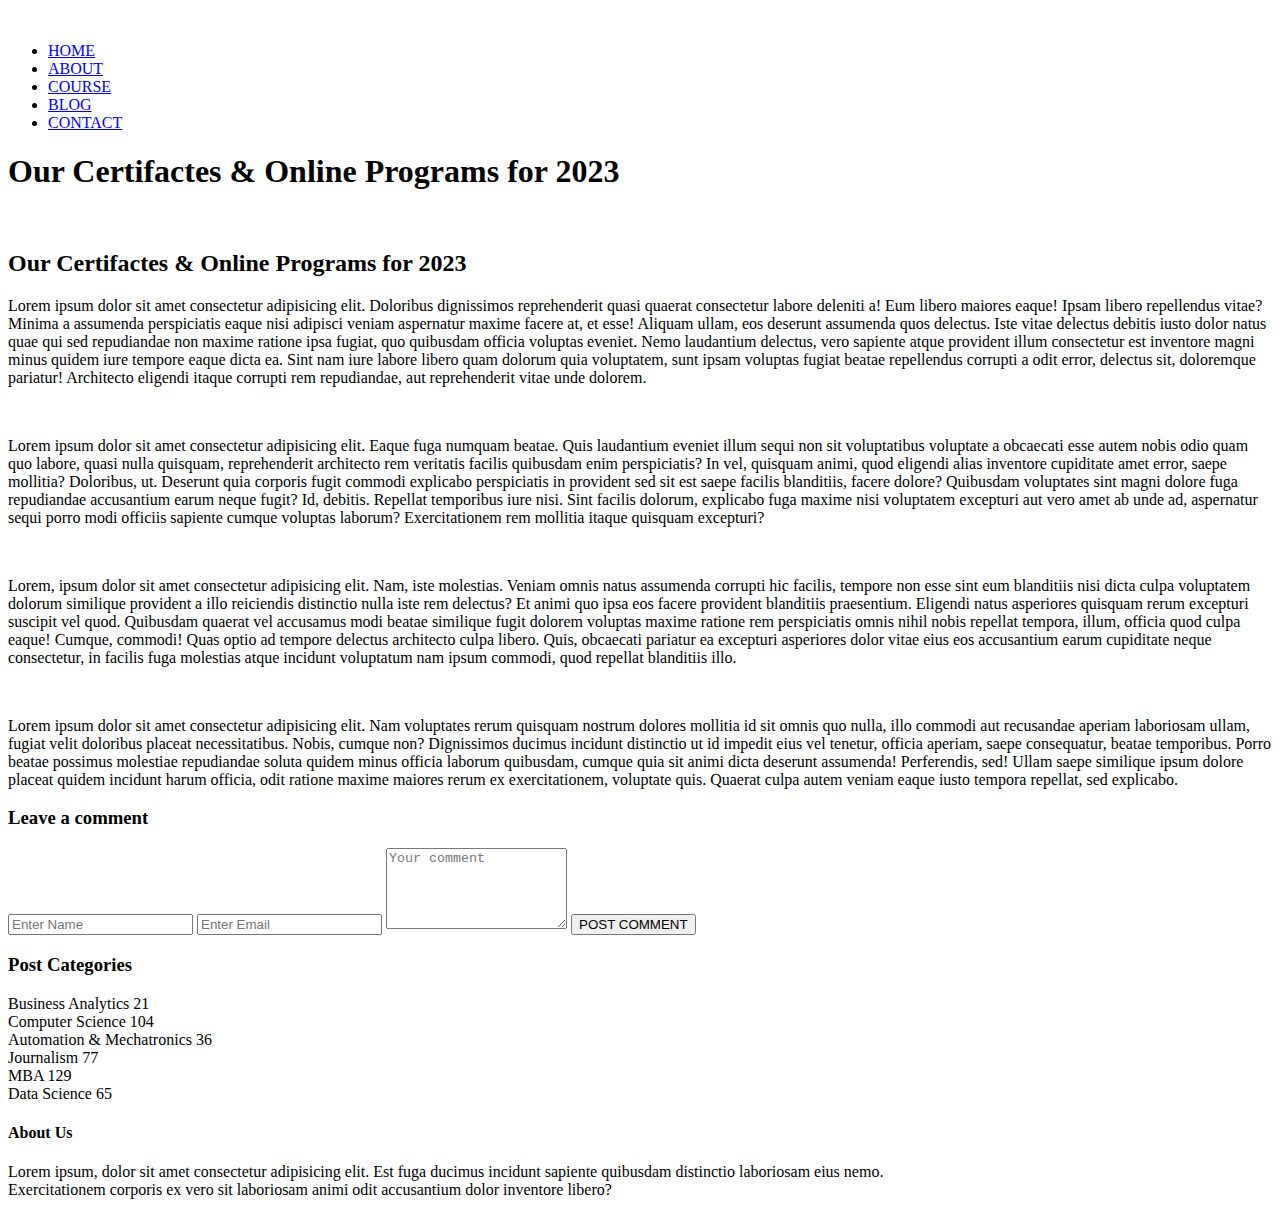
==== blog.html @ 0b55b4e1 "added blog page" ====
<!DOCTYPE html>
<html lang="en">

<head>
    <meta charset="UTF-8">
    <meta name="viewport" content="width=device-width, initial-scale=1.0">
    <title>TheDaudgy School of Technology</title>
    <link rel="stylesheet" href="style.css">
    <link rel="preconnect" href="https://fonts.googleapis.com">
    <link rel="preconnect" href="https://fonts.gstatic.com" crossorigin>
    <link
        href="https://fonts.googleapis.com/css2?family=Babylonica&family=Baloo+Bhaina+2&family=Open+Sans:wght@300;500;600;800&display=swap"
        rel="stylesheet">
    <link rel="stylesheet" href="https://cdnjs.cloudflare.com/ajax/libs/font-awesome/6.4.0/css/all.min.css"
        integrity="sha512-iecdLmaskl7CVkqkXNQ/ZH/XLlvWZOJyj7Yy7tcenmpD1ypASozpmT/E0iPtmFIB46ZmdtAc9eNBvH0H/ZpiBw=="
        crossorigin="anonymous" referrerpolicy="no-referrer" />
</head>

<body>
    <section class="sub-header">
        <nav>
            <a href="index.html"><img src="images/logo2.png" alt=""></a>
            <div class="nav-ab" id="navab">
                <i class="fa-regular fa-circle-xmark" onclick="hideMenu()"></i>
                <ul>
                    <li><a href="index.html">HOME</a></li>
                    <li><a href="about.html">ABOUT</a></li>
                    <li><a href="course.html">COURSE</a></li>
                    <li><a href="blog.html">BLOG</a></li>
                    <li><a href="contact.html">CONTACT</a></li>
                </ul>
            </div>
            <i class="fa-solid fa-ellipsis-vertical" onclick="showMenu()"></i>
        </nav>

        <h1>Our Certifactes & Online Programs for 2023</h1>

    </section>

    <!-- ---------Blog content------ -->
    
    <section class="blog-content">

        <div class="row">
            <div class="blog-left">
                 <img src="images/certificate.jpg" alt="">
                 <h2>Our Certifactes & Online Programs for 2023</h2>
                 <p>Lorem ipsum dolor sit amet consectetur adipisicing elit. Doloribus dignissimos reprehenderit quasi quaerat consectetur labore deleniti a! Eum libero maiores eaque! Ipsam libero repellendus vitae? Minima a assumenda perspiciatis eaque nisi adipisci veniam aspernatur maxime facere at, et esse! Aliquam ullam, eos deserunt assumenda quos delectus. Iste vitae delectus debitis iusto dolor natus quae qui sed repudiandae non maxime ratione ipsa fugiat, quo quibusdam officia voluptas eveniet. Nemo laudantium delectus, vero sapiente atque provident illum consectetur est inventore magni minus quidem iure tempore eaque dicta ea. Sint nam iure labore libero quam dolorum quia voluptatem, sunt ipsam voluptas fugiat beatae repellendus corrupti a odit error, delectus sit, doloremque pariatur! Architecto eligendi itaque corrupti rem repudiandae, aut reprehenderit vitae unde dolorem.
                 </p><br>
                 <p>Lorem ipsum dolor sit amet consectetur adipisicing elit. Eaque fuga numquam beatae. Quis laudantium eveniet illum sequi non sit voluptatibus voluptate a obcaecati esse autem nobis odio quam quo labore, quasi nulla quisquam, reprehenderit architecto rem veritatis facilis quibusdam enim perspiciatis? In vel, quisquam animi, quod eligendi alias inventore cupiditate amet error, saepe mollitia? Doloribus, ut. Deserunt quia corporis fugit commodi explicabo perspiciatis in provident sed sit est saepe facilis blanditiis, facere dolore? Quibusdam voluptates sint magni dolore fuga repudiandae accusantium earum neque fugit? Id, debitis. Repellat temporibus iure nisi. Sint facilis dolorum, explicabo fuga maxime nisi voluptatem excepturi aut vero amet ab unde ad, aspernatur sequi porro modi officiis sapiente cumque voluptas laborum? Exercitationem rem mollitia itaque quisquam excepturi?</p><br>
                 <p>Lorem, ipsum dolor sit amet consectetur adipisicing elit. Nam, iste molestias. Veniam omnis natus assumenda corrupti hic facilis, tempore non esse sint eum blanditiis nisi dicta culpa voluptatem dolorum similique provident a illo reiciendis distinctio nulla iste rem delectus? Et animi quo ipsa eos facere provident blanditiis praesentium. Eligendi natus asperiores quisquam rerum excepturi suscipit vel quod. Quibusdam quaerat vel accusamus modi beatae similique fugit dolorem voluptas maxime ratione rem perspiciatis omnis nihil nobis repellat tempora, illum, officia quod culpa eaque! Cumque, commodi! Quas optio ad tempore delectus architecto culpa libero. Quis, obcaecati pariatur ea excepturi asperiores dolor vitae eius eos accusantium earum cupiditate neque consectetur, in facilis fuga molestias atque incidunt voluptatum nam ipsum commodi, quod repellat blanditiis illo.</p><br>
                 <p>Lorem ipsum dolor sit amet consectetur adipisicing elit. Nam voluptates rerum quisquam nostrum dolores mollitia id sit omnis quo nulla, illo commodi aut recusandae aperiam laboriosam ullam, fugiat velit doloribus placeat necessitatibus. Nobis, cumque non? Dignissimos ducimus incidunt distinctio ut id impedit eius vel tenetur, officia aperiam, saepe consequatur, beatae temporibus. Porro beatae possimus molestiae repudiandae soluta quidem minus officia laborum quibusdam, cumque quia sit animi dicta deserunt assumenda! Perferendis, sed! Ullam saepe similique ipsum dolore placeat quidem incidunt harum officia, odit ratione maxime maiores rerum ex exercitationem, voluptate quis. Quaerat culpa autem veniam eaque iusto tempora repellat, sed explicabo.</p>


                 <div class="comment-box">

                    <h3>Leave a comment</h3>

                    <form class="comment-form">
                        <input type="text" placeholder="Enter Name">
                        <input type="email" placeholder="Enter Email">
                        <textarea rows="5" placeholder="Your comment"></textarea>
                        <button type="submit" class="hero-btn blue-btn">POST COMMENT</button>
                    </form>
                 </div>
            </div>
            <div class="blog-right">
                <h3>Post Categories</h3>
                <div>
                    <span>Business Analytics</span>
                    <span>21</span>
                </div>
                <div>
                    <span>Computer Science</span>
                    <span>104</span>
                </div>
                <div>
                    <span>Automation & Mechatronics</span>
                    <span>36</span>
                </div>
                <div>
                    <span>Journalism</span>
                    <span>77</span>
                </div>
                <div>
                    <span>MBA</span>
                    <span>129</span>
                </div>
                <div>
                    <span>Data Science</span>
                    <span>65</span>
                </div>
            </div>
        </div>
    </section>
    

    <!----------facilities------------>
    

    <!-- ------------footer-------- -->

    <section class="footer">
        <h4>About Us</h4>
        <p>Lorem ipsum, dolor sit amet consectetur adipisicing elit. Est fuga ducimus incidunt sapiente quibusdam
            distinctio laboriosam eius nemo. <br>Exercitationem corporis ex vero sit laboriosam animi odit accusantium
            dolor inventore libero?</p>
        <div class="icons">
            <i class="fa-brands fa-facebook"></i>
            <i class="fa-brands fa-instagram"></i>
            <i class="fa-brands fa-twitter"></i>
            <i class="fa-brands fa-linkedin"></i>

        </div>
    </section>













    <!-------------JavaScript------------------->
    <script>
        var navLinks = document.getElementById("navab")

        function showMenu() {
            navLinks.style.right = "0";
        }
        function hideMenu() {
            navLinks.style.right = "-200";
        }

    </script>
    <!-------------JavaScript------------------->

</body>

</html>
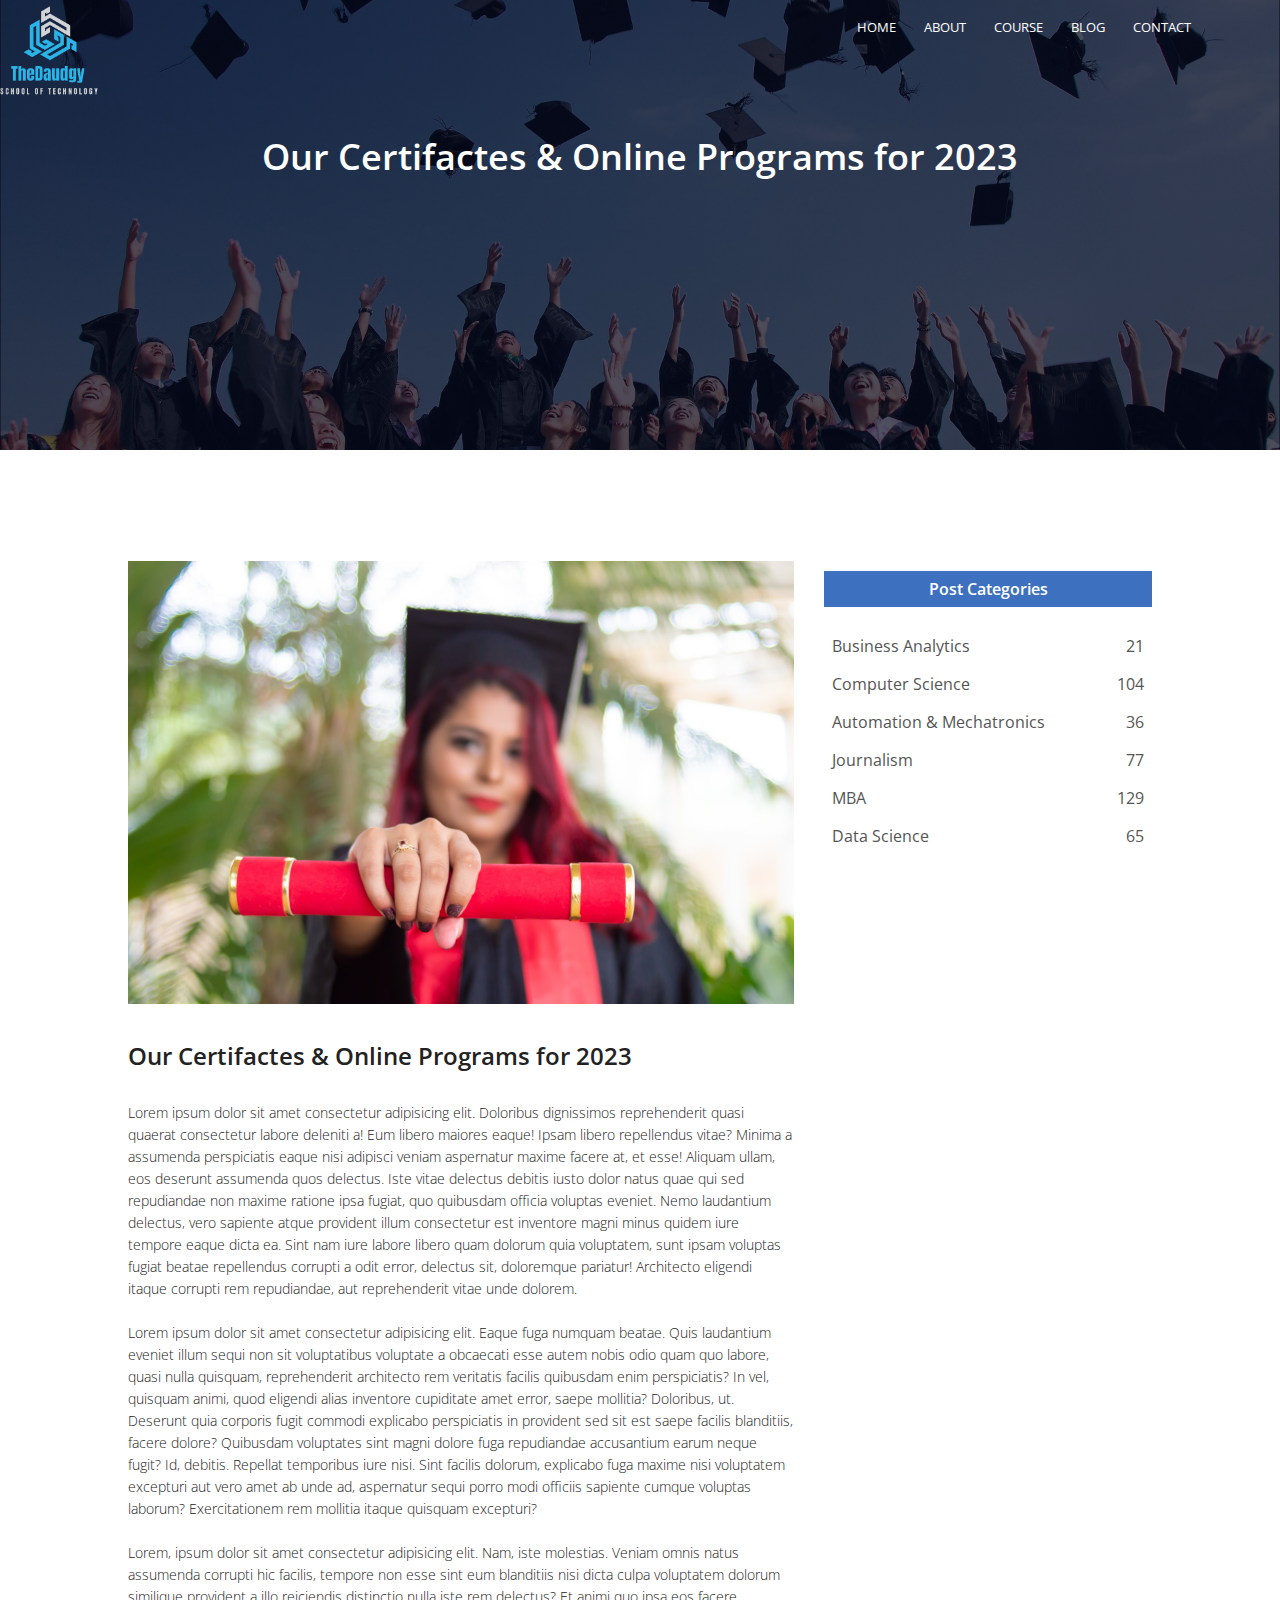
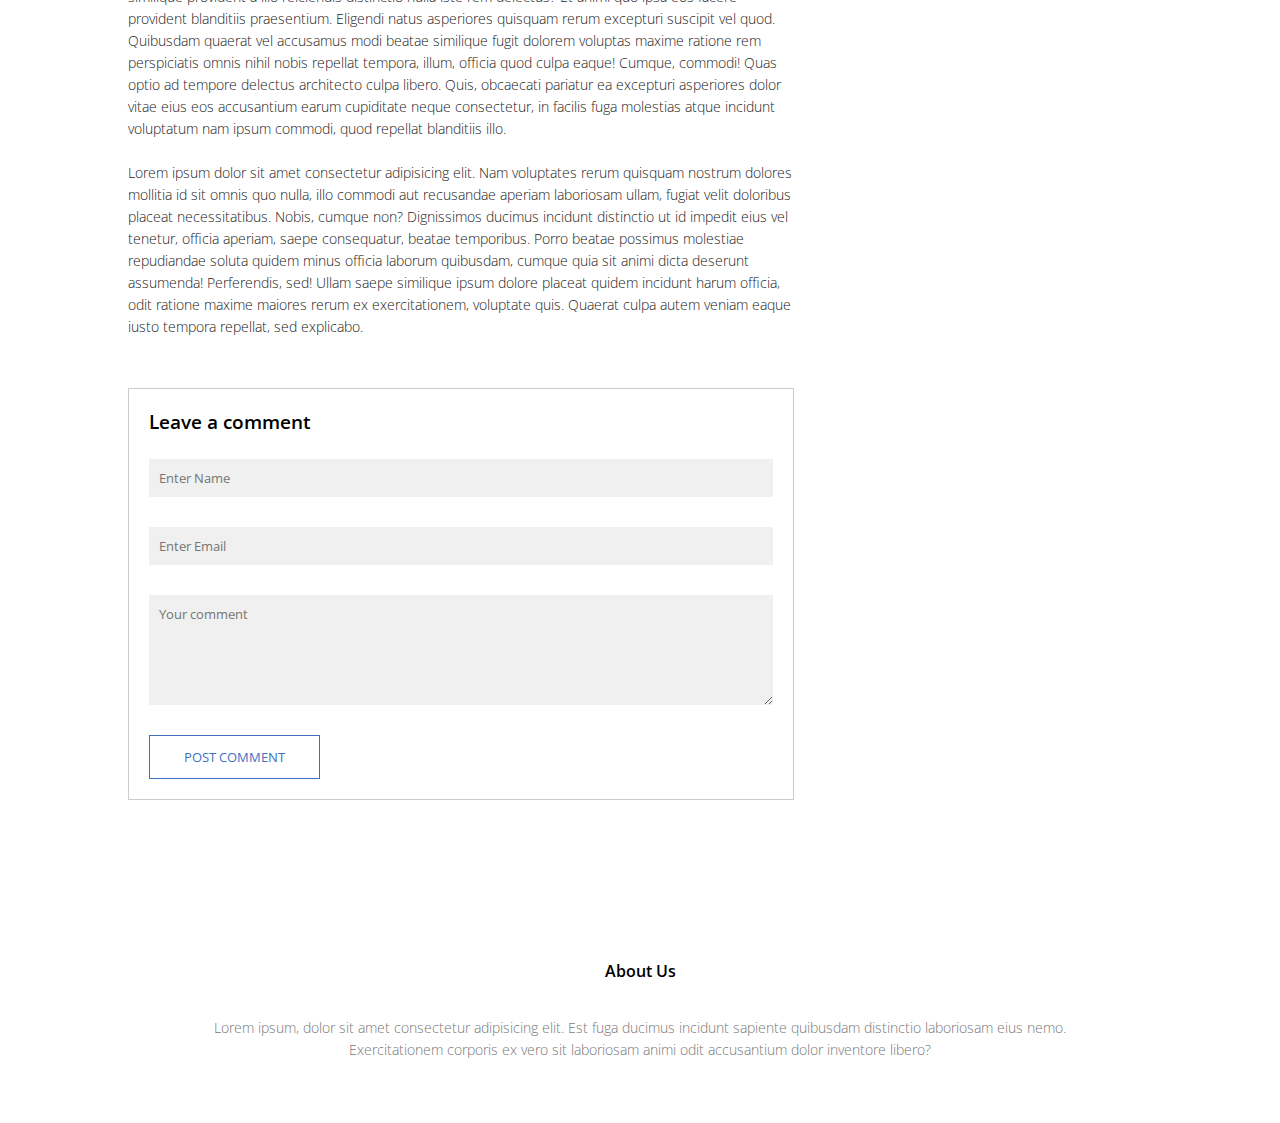
==== commit b713063b: "UniWeb" ====
--- a/blog.html
+++ b/blog.html
@@ -1,145 +1,145 @@
-<!DOCTYPE html>
-<html lang="en">
-
-<head>
-    <meta charset="UTF-8">
-    <meta name="viewport" content="width=device-width, initial-scale=1.0">
-    <title>TheDaudgy School of Technology</title>
-    <link rel="stylesheet" href="style.css">
-    <link rel="preconnect" href="https://fonts.googleapis.com">
-    <link rel="preconnect" href="https://fonts.gstatic.com" crossorigin>
-    <link
-        href="https://fonts.googleapis.com/css2?family=Babylonica&family=Baloo+Bhaina+2&family=Open+Sans:wght@300;500;600;800&display=swap"
-        rel="stylesheet">
-    <link rel="stylesheet" href="https://cdnjs.cloudflare.com/ajax/libs/font-awesome/6.4.0/css/all.min.css"
-        integrity="sha512-iecdLmaskl7CVkqkXNQ/ZH/XLlvWZOJyj7Yy7tcenmpD1ypASozpmT/E0iPtmFIB46ZmdtAc9eNBvH0H/ZpiBw=="
-        crossorigin="anonymous" referrerpolicy="no-referrer" />
-</head>
-
-<body>
-    <section class="sub-header">
-        <nav>
-            <a href="index.html"><img src="images/logo2.png" alt=""></a>
-            <div class="nav-ab" id="navab">
-                <i class="fa-regular fa-circle-xmark" onclick="hideMenu()"></i>
-                <ul>
-                    <li><a href="index.html">HOME</a></li>
-                    <li><a href="about.html">ABOUT</a></li>
-                    <li><a href="course.html">COURSE</a></li>
-                    <li><a href="blog.html">BLOG</a></li>
-                    <li><a href="contact.html">CONTACT</a></li>
-                </ul>
-            </div>
-            <i class="fa-solid fa-ellipsis-vertical" onclick="showMenu()"></i>
-        </nav>
-
-        <h1>Our Certifactes & Online Programs for 2023</h1>
-
-    </section>
-
-    <!-- ---------Blog content------ -->
-    
-    <section class="blog-content">
-
-        <div class="row">
-            <div class="blog-left">
-                 <img src="images/certificate.jpg" alt="">
-                 <h2>Our Certifactes & Online Programs for 2023</h2>
-                 <p>Lorem ipsum dolor sit amet consectetur adipisicing elit. Doloribus dignissimos reprehenderit quasi quaerat consectetur labore deleniti a! Eum libero maiores eaque! Ipsam libero repellendus vitae? Minima a assumenda perspiciatis eaque nisi adipisci veniam aspernatur maxime facere at, et esse! Aliquam ullam, eos deserunt assumenda quos delectus. Iste vitae delectus debitis iusto dolor natus quae qui sed repudiandae non maxime ratione ipsa fugiat, quo quibusdam officia voluptas eveniet. Nemo laudantium delectus, vero sapiente atque provident illum consectetur est inventore magni minus quidem iure tempore eaque dicta ea. Sint nam iure labore libero quam dolorum quia voluptatem, sunt ipsam voluptas fugiat beatae repellendus corrupti a odit error, delectus sit, doloremque pariatur! Architecto eligendi itaque corrupti rem repudiandae, aut reprehenderit vitae unde dolorem.
-                 </p><br>
-                 <p>Lorem ipsum dolor sit amet consectetur adipisicing elit. Eaque fuga numquam beatae. Quis laudantium eveniet illum sequi non sit voluptatibus voluptate a obcaecati esse autem nobis odio quam quo labore, quasi nulla quisquam, reprehenderit architecto rem veritatis facilis quibusdam enim perspiciatis? In vel, quisquam animi, quod eligendi alias inventore cupiditate amet error, saepe mollitia? Doloribus, ut. Deserunt quia corporis fugit commodi explicabo perspiciatis in provident sed sit est saepe facilis blanditiis, facere dolore? Quibusdam voluptates sint magni dolore fuga repudiandae accusantium earum neque fugit? Id, debitis. Repellat temporibus iure nisi. Sint facilis dolorum, explicabo fuga maxime nisi voluptatem excepturi aut vero amet ab unde ad, aspernatur sequi porro modi officiis sapiente cumque voluptas laborum? Exercitationem rem mollitia itaque quisquam excepturi?</p><br>
-                 <p>Lorem, ipsum dolor sit amet consectetur adipisicing elit. Nam, iste molestias. Veniam omnis natus assumenda corrupti hic facilis, tempore non esse sint eum blanditiis nisi dicta culpa voluptatem dolorum similique provident a illo reiciendis distinctio nulla iste rem delectus? Et animi quo ipsa eos facere provident blanditiis praesentium. Eligendi natus asperiores quisquam rerum excepturi suscipit vel quod. Quibusdam quaerat vel accusamus modi beatae similique fugit dolorem voluptas maxime ratione rem perspiciatis omnis nihil nobis repellat tempora, illum, officia quod culpa eaque! Cumque, commodi! Quas optio ad tempore delectus architecto culpa libero. Quis, obcaecati pariatur ea excepturi asperiores dolor vitae eius eos accusantium earum cupiditate neque consectetur, in facilis fuga molestias atque incidunt voluptatum nam ipsum commodi, quod repellat blanditiis illo.</p><br>
-                 <p>Lorem ipsum dolor sit amet consectetur adipisicing elit. Nam voluptates rerum quisquam nostrum dolores mollitia id sit omnis quo nulla, illo commodi aut recusandae aperiam laboriosam ullam, fugiat velit doloribus placeat necessitatibus. Nobis, cumque non? Dignissimos ducimus incidunt distinctio ut id impedit eius vel tenetur, officia aperiam, saepe consequatur, beatae temporibus. Porro beatae possimus molestiae repudiandae soluta quidem minus officia laborum quibusdam, cumque quia sit animi dicta deserunt assumenda! Perferendis, sed! Ullam saepe similique ipsum dolore placeat quidem incidunt harum officia, odit ratione maxime maiores rerum ex exercitationem, voluptate quis. Quaerat culpa autem veniam eaque iusto tempora repellat, sed explicabo.</p>
-
-
-                 <div class="comment-box">
-
-                    <h3>Leave a comment</h3>
-
-                    <form class="comment-form">
-                        <input type="text" placeholder="Enter Name">
-                        <input type="email" placeholder="Enter Email">
-                        <textarea rows="5" placeholder="Your comment"></textarea>
-                        <button type="submit" class="hero-btn blue-btn">POST COMMENT</button>
-                    </form>
-                 </div>
-            </div>
-            <div class="blog-right">
-                <h3>Post Categories</h3>
-                <div>
-                    <span>Business Analytics</span>
-                    <span>21</span>
-                </div>
-                <div>
-                    <span>Computer Science</span>
-                    <span>104</span>
-                </div>
-                <div>
-                    <span>Automation & Mechatronics</span>
-                    <span>36</span>
-                </div>
-                <div>
-                    <span>Journalism</span>
-                    <span>77</span>
-                </div>
-                <div>
-                    <span>MBA</span>
-                    <span>129</span>
-                </div>
-                <div>
-                    <span>Data Science</span>
-                    <span>65</span>
-                </div>
-            </div>
-        </div>
-    </section>
-    
-
-    <!----------facilities------------>
-    
-
-    <!-- ------------footer-------- -->
-
-    <section class="footer">
-        <h4>About Us</h4>
-        <p>Lorem ipsum, dolor sit amet consectetur adipisicing elit. Est fuga ducimus incidunt sapiente quibusdam
-            distinctio laboriosam eius nemo. <br>Exercitationem corporis ex vero sit laboriosam animi odit accusantium
-            dolor inventore libero?</p>
-        <div class="icons">
-            <i class="fa-brands fa-facebook"></i>
-            <i class="fa-brands fa-instagram"></i>
-            <i class="fa-brands fa-twitter"></i>
-            <i class="fa-brands fa-linkedin"></i>
-
-        </div>
-    </section>
-
-
-
-
-
-
-
-
-
-
-
-
-
-    <!-------------JavaScript------------------->
-    <script>
-        var navLinks = document.getElementById("navab")
-
-        function showMenu() {
-            navLinks.style.right = "0";
-        }
-        function hideMenu() {
-            navLinks.style.right = "-200";
-        }
-
-    </script>
-    <!-------------JavaScript------------------->
-
-</body>
-
+<!DOCTYPE html>
+<html lang="en">
+
+<head>
+    <meta charset="UTF-8">
+    <meta name="viewport" content="width=device-width, initial-scale=1.0">
+    <title>TheDaudgy School of Technology</title>
+    <link rel="stylesheet" href="style.css">
+    <link rel="preconnect" href="https://fonts.googleapis.com">
+    <link rel="preconnect" href="https://fonts.gstatic.com" crossorigin>
+    <link
+        href="https://fonts.googleapis.com/css2?family=Babylonica&family=Baloo+Bhaina+2&family=Open+Sans:wght@300;500;600;800&display=swap"
+        rel="stylesheet">
+    <link rel="stylesheet" href="https://cdnjs.cloudflare.com/ajax/libs/font-awesome/6.4.0/css/all.min.css"
+        integrity="sha512-iecdLmaskl7CVkqkXNQ/ZH/XLlvWZOJyj7Yy7tcenmpD1ypASozpmT/E0iPtmFIB46ZmdtAc9eNBvH0H/ZpiBw=="
+        crossorigin="anonymous" referrerpolicy="no-referrer" />
+</head>
+
+<body>
+    <section class="sub-header">
+        <nav>
+            <a href="index.html"><img src="images/logo2.png" alt=""></a>
+            <div class="nav-ab" id="navab">
+                <i class="fa-regular fa-circle-xmark" onclick="hideMenu()"></i>
+                <ul>
+                    <li><a href="index.html">HOME</a></li>
+                    <li><a href="about.html">ABOUT</a></li>
+                    <li><a href="course.html">COURSE</a></li>
+                    <li><a href="blog.html">BLOG</a></li>
+                    <li><a href="contact.html">CONTACT</a></li>
+                </ul>
+            </div>
+            <i class="fa-solid fa-ellipsis-vertical" onclick="showMenu()"></i>
+        </nav>
+
+        <h1>Our Certifactes & Online Programs for 2023</h1>
+
+    </section>
+
+    <!-- ---------Blog content------ -->
+    
+    <section class="blog-content">
+
+        <div class="row">
+            <div class="blog-left">
+                 <img src="images/certificate.jpg" alt="">
+                 <h2>Our Certifactes & Online Programs for 2023</h2>
+                 <p>Lorem ipsum dolor sit amet consectetur adipisicing elit. Doloribus dignissimos reprehenderit quasi quaerat consectetur labore deleniti a! Eum libero maiores eaque! Ipsam libero repellendus vitae? Minima a assumenda perspiciatis eaque nisi adipisci veniam aspernatur maxime facere at, et esse! Aliquam ullam, eos deserunt assumenda quos delectus. Iste vitae delectus debitis iusto dolor natus quae qui sed repudiandae non maxime ratione ipsa fugiat, quo quibusdam officia voluptas eveniet. Nemo laudantium delectus, vero sapiente atque provident illum consectetur est inventore magni minus quidem iure tempore eaque dicta ea. Sint nam iure labore libero quam dolorum quia voluptatem, sunt ipsam voluptas fugiat beatae repellendus corrupti a odit error, delectus sit, doloremque pariatur! Architecto eligendi itaque corrupti rem repudiandae, aut reprehenderit vitae unde dolorem.
+                 </p><br>
+                 <p>Lorem ipsum dolor sit amet consectetur adipisicing elit. Eaque fuga numquam beatae. Quis laudantium eveniet illum sequi non sit voluptatibus voluptate a obcaecati esse autem nobis odio quam quo labore, quasi nulla quisquam, reprehenderit architecto rem veritatis facilis quibusdam enim perspiciatis? In vel, quisquam animi, quod eligendi alias inventore cupiditate amet error, saepe mollitia? Doloribus, ut. Deserunt quia corporis fugit commodi explicabo perspiciatis in provident sed sit est saepe facilis blanditiis, facere dolore? Quibusdam voluptates sint magni dolore fuga repudiandae accusantium earum neque fugit? Id, debitis. Repellat temporibus iure nisi. Sint facilis dolorum, explicabo fuga maxime nisi voluptatem excepturi aut vero amet ab unde ad, aspernatur sequi porro modi officiis sapiente cumque voluptas laborum? Exercitationem rem mollitia itaque quisquam excepturi?</p><br>
+                 <p>Lorem, ipsum dolor sit amet consectetur adipisicing elit. Nam, iste molestias. Veniam omnis natus assumenda corrupti hic facilis, tempore non esse sint eum blanditiis nisi dicta culpa voluptatem dolorum similique provident a illo reiciendis distinctio nulla iste rem delectus? Et animi quo ipsa eos facere provident blanditiis praesentium. Eligendi natus asperiores quisquam rerum excepturi suscipit vel quod. Quibusdam quaerat vel accusamus modi beatae similique fugit dolorem voluptas maxime ratione rem perspiciatis omnis nihil nobis repellat tempora, illum, officia quod culpa eaque! Cumque, commodi! Quas optio ad tempore delectus architecto culpa libero. Quis, obcaecati pariatur ea excepturi asperiores dolor vitae eius eos accusantium earum cupiditate neque consectetur, in facilis fuga molestias atque incidunt voluptatum nam ipsum commodi, quod repellat blanditiis illo.</p><br>
+                 <p>Lorem ipsum dolor sit amet consectetur adipisicing elit. Nam voluptates rerum quisquam nostrum dolores mollitia id sit omnis quo nulla, illo commodi aut recusandae aperiam laboriosam ullam, fugiat velit doloribus placeat necessitatibus. Nobis, cumque non? Dignissimos ducimus incidunt distinctio ut id impedit eius vel tenetur, officia aperiam, saepe consequatur, beatae temporibus. Porro beatae possimus molestiae repudiandae soluta quidem minus officia laborum quibusdam, cumque quia sit animi dicta deserunt assumenda! Perferendis, sed! Ullam saepe similique ipsum dolore placeat quidem incidunt harum officia, odit ratione maxime maiores rerum ex exercitationem, voluptate quis. Quaerat culpa autem veniam eaque iusto tempora repellat, sed explicabo.</p>
+
+
+                 <div class="comment-box">
+
+                    <h3>Leave a comment</h3>
+
+                    <form class="comment-form">
+                        <input type="text" placeholder="Enter Name">
+                        <input type="email" placeholder="Enter Email">
+                        <textarea rows="5" placeholder="Your comment"></textarea>
+                        <button type="submit" class="hero-btn blue-btn">POST COMMENT</button>
+                    </form>
+                 </div>
+            </div>
+            <div class="blog-right">
+                <h3>Post Categories</h3>
+                <div>
+                    <span>Business Analytics</span>
+                    <span>21</span>
+                </div>
+                <div>
+                    <span>Computer Science</span>
+                    <span>104</span>
+                </div>
+                <div>
+                    <span>Automation & Mechatronics</span>
+                    <span>36</span>
+                </div>
+                <div>
+                    <span>Journalism</span>
+                    <span>77</span>
+                </div>
+                <div>
+                    <span>MBA</span>
+                    <span>129</span>
+                </div>
+                <div>
+                    <span>Data Science</span>
+                    <span>65</span>
+                </div>
+            </div>
+        </div>
+    </section>
+    
+
+    <!----------facilities------------>
+    
+
+    <!-- ------------footer-------- -->
+
+    <section class="footer">
+        <h4>About Us</h4>
+        <p>Lorem ipsum, dolor sit amet consectetur adipisicing elit. Est fuga ducimus incidunt sapiente quibusdam
+            distinctio laboriosam eius nemo. <br>Exercitationem corporis ex vero sit laboriosam animi odit accusantium
+            dolor inventore libero?</p>
+        <div class="icons">
+            <i class="fa-brands fa-facebook"></i>
+            <i class="fa-brands fa-instagram"></i>
+            <i class="fa-brands fa-twitter"></i>
+            <i class="fa-brands fa-linkedin"></i>
+
+        </div>
+    </section>
+
+
+
+
+
+
+
+
+
+
+
+
+
+    <!-------------JavaScript------------------->
+    <script>
+        var navLinks = document.getElementById("navab")
+
+        function showMenu() {
+            navLinks.style.right = "0";
+        }
+        function hideMenu() {
+            navLinks.style.right = "-200";
+        }
+
+    </script>
+    <!-------------JavaScript------------------->
+
+</body>
+
 </html>--- a/style.css
+++ b/style.css
@@ -0,0 +1,588 @@
+*{
+    margin: 0;
+    padding: 0;
+    font-family: 'Babylonica', cursive;
+    font-family: 'Baloo Bhaina 2', cursive;
+    font-family: 'Open Sans', sans-serif;
+}
+
+.header{
+    min-height: 100vh;
+    width: 100%;
+    background-image: linear-gradient(rgba(4,9,30,0.7),rgba(4,9,30,0.7)),url(images/banner.png);
+    background-size: cover;
+    background-position: center;
+    position: relative;
+}
+
+nav{
+    display: flex;
+    padding: 2% 6%;
+    justify-content: space-between;
+    align-items: center;
+}
+
+.header nav img {
+    width: 42vh;
+    position: relative;
+    margin-top: -10vh;
+    height: 38vh;
+    margin-left: -17vh;
+}
+
+.nav-links{
+    flex: 1;
+    text-align: right;
+    margin-top: -27vh;
+}
+
+.nav-links ul li{
+    list-style: none;
+    display: inline-block;
+    padding: 8px 12px;
+    position: relative;
+}
+
+.nav-links ul li a{
+    color: #fff;
+    text-decoration: none;
+    font-size: 13px;
+}
+
+.nav-links ul li::after{
+    content: '';
+    width: 0;
+    height: 2px;
+    background: #3d71bf;
+    display: block;
+    margin: auto;
+    transition: 0.5s;
+}
+
+.nav-links ul li:hover::after{
+    width: 100%;
+}
+
+.text-box{
+    width: 90%;
+    color: #fff;
+    position: relative;
+    top: 50%;
+    left: 50%;
+    transform: translate(-50%,50%);
+    text-align: center;
+    height: 130px;
+}
+
+.text-box h1{
+    font-size: 50px;
+}
+
+.text-box p{
+    margin: 10px 0 40px;
+    font-size: 24px;
+    color: #fff;
+}
+.hero-btn{
+    display: inline-block;
+    text-decoration: none;
+    color: #fff;
+    border: 1px solid #fff;
+    padding: 12px 34px;
+    font-size: 13px;
+    background: transparent;
+    position: relative;
+    cursor: pointer;
+}
+
+/* .hero-btn::after{
+    content: '';
+    width: 0;
+    background: #643e3a;
+    transition: 0.5s;
+    display: block;
+}*/
+.hero-btn:hover{
+    border: 1px solid #3d71bf ;
+    background: #3d71bf;
+    transition: 0.5s;
+} 
+
+nav .fa-regular{
+    display: none;
+}
+nav .fa-solid{
+    display: none;
+}
+
+@media(max-width: 700px){
+    .text-box h1{
+        font-size: 12px;
+    }
+    .text-box p{
+        margin: 10px 0 40px;
+        font-size: 8px;
+        color: #fff;
+    }
+    .nav-links ul li{
+        display: block;
+    }
+    .nav-links{
+        position: absolute;
+        background: #3d71bf;
+        height: 100vh;
+        width: 200px;
+        top: 0;
+        right: -200px;
+        text-align: left;
+        z-index: 2;
+        transition: 1s;
+    }
+    nav.fa-regular{
+       display: block;
+       color: #fff;
+       margin: 10px;
+       font-size: 22px;
+       cursor: pointer;
+    }
+    nav.fa-solid{
+        display: block;
+        color: #fff;
+        margin: 10px;
+        font-size: 22px;
+        cursor: pointer;
+     }
+    .nav-links ul{
+        padding: 30px;
+    }
+}
+
+/* -------course------- */
+
+.course{
+    width: 80%;
+    margin: auto;
+    text-align: center;
+    padding-top: 100px;
+}
+
+h1{
+    font-size: 36px;
+    font-weight: 600;
+}
+p{
+    color: #777;
+    font-size: 14px;
+    font-weight: 300;
+    line-height: 22px;
+    padding: 10px;
+}
+
+.row{
+    margin-top: 5%;
+    display: flex;
+    justify-content: space-between;
+}
+
+.course-col{
+    flex-basis: 31%;
+    background: #bbe3ff;
+    border-radius: 10px;
+    margin-bottom: 5%;
+    padding: 20px 12px;
+    box-sizing: border-box;
+    transition: 0.5s;
+}
+
+h3{
+    text-align: center;
+    font-weight: 600;
+    margin: 10px 0;
+}
+
+.course-col:hover{
+    box-shadow: 0 0 20px 0px rgba(0,0,0,0.2);
+}
+
+@media(max-width: 700px){
+    .row{
+        flex-direction: column;
+    }
+}
+
+.campus{
+    width: 80%;
+    margin: auto;
+    text-align: center;
+    padding-top: 50px;
+}
+
+.campus-col{
+    flex-basis: 32%;
+    border-radius: 10px;
+    margin-bottom: 30px;
+    position: relative;
+    overflow: hidden;
+}
+
+.campus-col img{
+    width: 100%;
+    display: block;
+}
+
+.layer{
+    background: transparent;
+    height: 100%;
+    width: 100%;
+    position: absolute;
+    top: 0;
+    left: 0;
+    transition: 0.5s;
+}
+
+.layer:hover{
+    background: rgba(38, 132, 240, 0.7);
+}
+
+.layer h3{
+    width: 100%;
+    font-weight: 500;
+    color: #fff;
+    font-size: 26px;
+    bottom: 0;
+    left: 50%;
+    transform: translate(-50%);
+    position: absolute;
+    opacity: 0;
+    transition: 0.5s;
+}
+
+.layer:hover h3{
+    bottom: 49%;
+    opacity: 1;
+}
+
+/* --------facilities --------*/
+
+.facilities{
+    width: 80%;
+    margin: auto;
+    text-align: center;
+    padding-top: 100px;
+}
+
+.facilities-col{
+    flex-basis: 31%;
+    border-radius: 10px;
+    margin-bottom: 5%;
+    text-align: left;
+}
+
+.facilities-col img{
+    width: 100%;
+    border-radius: 10px;
+}
+.facilities-col p{
+    padding: 0;
+}
+
+.facilities-col h3{
+    margin-top: 16px;
+    margin-bottom: 15px;
+    text-align: left;
+}
+
+/* testimonials */
+
+.testimonials{
+    width: 80%;
+    margin: auto;
+    text-align: center;
+    padding-top: 100px;
+}
+
+.testimonials-col{
+    flex-basis: 44%;
+    border-radius: 10px;
+    margin-bottom: 5%;
+    text-align: left;
+    background: #fff3f3;
+    padding: 25px;
+    cursor: pointer;
+    display: flex;
+}
+
+.testimonials-col img{
+    height: 40px;
+    margin-left: 5px;
+    margin-right: 30px;
+    border-radius: 50%;
+}
+
+.testimonials-col p{
+    padding: 0;
+}
+
+.testimonials-col h3{
+    margin-top: 15px;
+    text-align: left;
+}
+
+/* -------CALL TO ACTION--------- */
+
+.cta{
+    margin: 100px auto;
+    width: 80%;
+    background-image: linear-gradient(rgba(0,0,0,0.7),rgba(0,0,0,0.7)),url(images/banner2.jpg);
+    background-position: center;
+    background-size: cover;
+    border-radius: 10px;
+    text-align: center;
+    padding: 100px 0;
+}
+
+.cta h1{
+    color: #fff;
+    margin-bottom: 40px;
+    padding: 0;
+}
+
+/* footer */
+
+.footer{
+    width: 100%;
+    text-align: center;
+    padding: 30px 0;
+}
+
+.footer h4{
+    margin-bottom: 25px;
+    margin-top: 20px;
+    font-weight: 600;
+}
+
+.icons .fa-brands{
+    color: #3d71bf;
+    margin: 0 13px;
+    cursor: pointer;
+    padding: 18px 0;
+}
+
+/* --------about su page------- */
+
+.sub-header{
+    min-height: 50vh;
+    width: 100%;
+    background-image: linear-gradient(rgba(4,9,30,0.7),rgba(4,9,30,0.7)),url(images/background.jpg);
+    background-size: cover;
+    background-position: center;
+    color: #fff;
+}
+
+.sub-header img{
+    height: 156px;
+    position: relative;
+    left: -105px;
+    right: 45px;
+    top: -53px;
+}
+
+.sub-header h1{
+    margin-top: 100px;
+    text-align: center;
+    position: relative;
+    top: -180px;
+}
+
+.nav-ab{
+    position: relative;
+    top: -79px;
+
+}
+
+.nav-ab ul li{
+    list-style: none;
+    display: inline-block;
+    padding: 8px 12px;
+    position: relative;
+}
+
+.nav-ab ul li a{
+    color: #fff;
+    text-decoration: none;
+    font-size: 13px;
+}
+
+.nav-ab ul li::after{
+    content: '';
+    width: 0;
+    height: 2px;
+    background: #3d71bf;
+    display: block;
+    margin: auto;
+    transition: 0.5s;
+}
+
+.nav-ab ul li:hover::after{
+    width: 100%;
+}
+
+.about-us{
+    width: 80%;
+    margin: auto;
+    padding-top: 80px;
+    padding-bottom: 50px;
+}
+
+.about-col{
+    flex-basis: 48%;
+    padding: 30px 2px;
+}
+
+.about-col img{
+    width: 100%;
+}
+.about-col h1{
+    padding-top: 0;
+}
+.about-col p{
+    padding: 15px 0 25px;
+    color: #222;
+}
+
+.blue-btn{
+    border: 1px solid #3d71bf ;
+    background: transparent;
+    color: #3d71bf;
+}
+
+.blue-btn:hover{
+    color: #fff;
+}
+
+/* blog content  */
+
+.blog-content{
+    width: 80%;
+    margin: auto;
+    padding: 60px 0;
+}
+
+.blog-left{
+    flex-basis: 65%;
+}
+
+.blog-left img{
+    width: 100%;
+}
+
+.blog-left h2{
+    color: #222;
+    font-weight: 600;
+    margin: 30px 0;
+}
+
+.blog-left p{
+    color: #222;
+    padding: 0;
+}
+
+.blog-right{
+    flex-basis: 32%;
+}
+
+.blog-right h3{
+    background: #3d71bf;
+    color: #fff;
+    padding: 7px 0;
+    font-size: 16px;
+    margin-bottom: 20px;
+}
+
+.blog-right div{
+    display: flex;
+    align-items: center;
+    justify-content: space-between;
+    color: #555;
+    padding: 8px;
+    box-sizing: border-box;
+}
+
+.comment-box{
+    border: 1px solid #ccc;
+    margin: 50px 0;
+    padding: 10px 20px;
+}
+
+.comment-box h3{
+    text-align: left;
+}
+
+.comment-form input, .comment-form textarea{
+    width: 100%;
+    padding: 10px;
+    margin: 15px 0;
+    box-sizing: border-box;
+    border: none;
+    outline: none;
+    background: #f0f0f0;
+}
+
+.comment-form button{
+    margin: 10px 0;
+}
+
+/* contct us page  */
+
+.location{
+    width: 80%;
+    margin: auto;
+    padding: 80px 0;
+}
+
+.location iframe{
+    width: 100%;
+}
+
+.contact-us{
+   width: 80%;
+   margin: auto;
+}
+
+.contact-col{
+    flex-basis: 48%;
+    margin-bottom: 30px;
+}
+
+.contact-col div{
+    display: flex;
+    align-items: center;
+    margin-bottom: 40px;
+}
+
+.contact-col div .fa-solid{
+    font-size: 28px;
+    color: #3d71bf;
+    margin: 10px;
+    margin-right: 30px;
+}
+
+.contact-col div p{
+    padding: 0;
+}
+
+.contact-col div h5{
+    font-size: 20px;
+    margin-bottom: 5px;
+    color: #555;
+    font-weight: 400;
+}
+
+.contact-col input, .contact-col textarea{
+    width: 100%;
+    padding: 15px;
+    margin-bottom: 17px;
+    outline: none;
+    border: 1px solid #ccc;
+    box-sizing: border-box;
+}